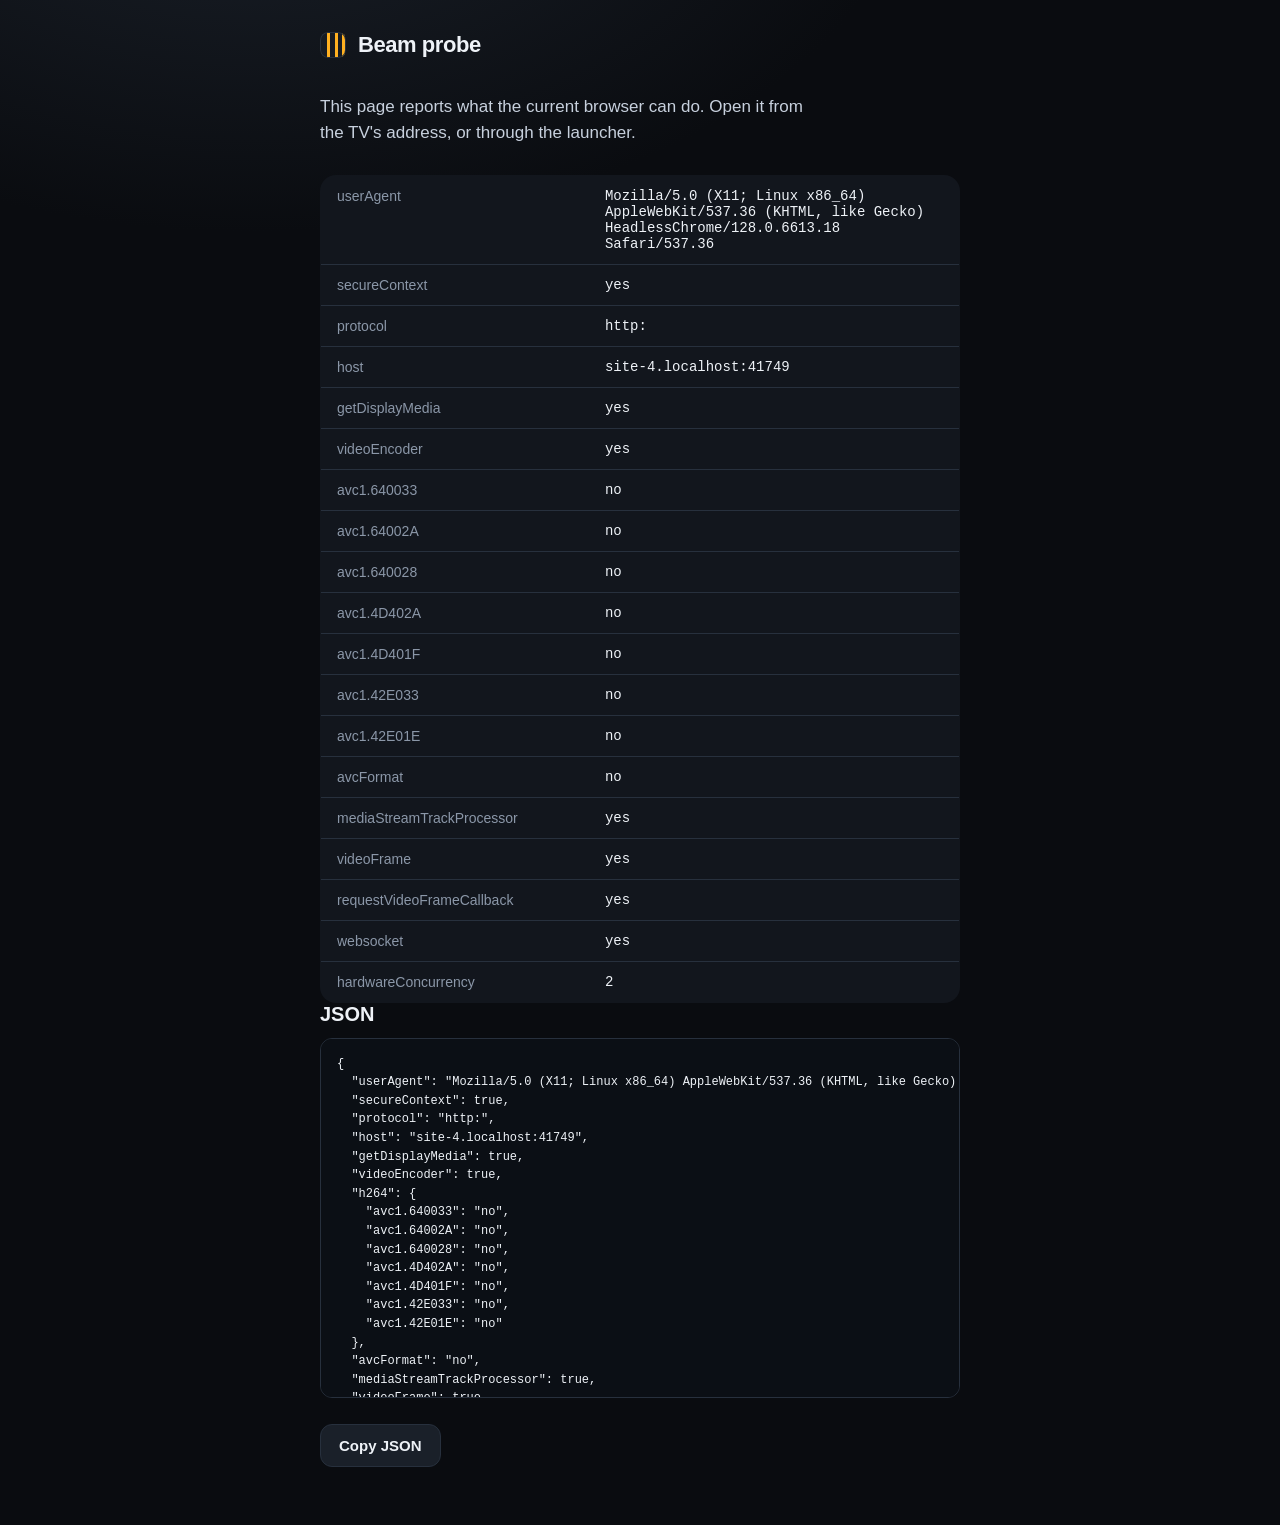
==== probe.html @ 2ed6cdd7 "Publish launcher 2026-11-10T13:20:45Z" ====
<!doctype html>
<html lang="en">
  <head>
    <meta charset="utf-8" />
    <meta name="viewport" content="width=device-width, initial-scale=1" />
    <meta name="color-scheme" content="dark" />
    <title>Beam — browser probe</title>
    <link rel="icon" href="./icon.svg" type="image/svg+xml" />
    <script type="module" crossorigin src="./assets/probe.js"></script>
    <link rel="modulepreload" crossorigin href="./assets/styles.js">
    <link rel="stylesheet" crossorigin href="./assets/styles.css">
  </head>
  <body>
    <div id="app" class="probe-page">
      <header class="top">
        <div class="brand"><span class="beam-mark" aria-hidden="true"></span> Beam probe</div>
      </header>
      <main>
        <p class="lede">This page reports what the current browser can do. Open it from the TV's address, or through the launcher.</p>
        <table class="probe-table">
          <tbody id="probe-results"></tbody>
        </table>
        <h2>JSON</h2>
        <pre id="probe-json" class="probe-json"></pre>
        <button id="copy-probe" class="secondary" type="button">Copy JSON</button>
        <p class="hint" id="copy-hint"></p>
      </main>
    </div>
  </body>
</html>
---- assets/styles.css ----
:root{--bg:#0a0c10;--panel:#12161d;--panel-2:#171c25;--text:#eef2f7;--muted:#8b97a8;--line:#27303d;--amber:#ffb020;--amber-dim:#8a5e13;--green:#4ade80;--red:#f87171;--blue:#7dd3fc;--radius:16px;--lightningcss-light: ;--lightningcss-dark:initial;color-scheme:dark;font-family:-apple-system,BlinkMacSystemFont,Segoe UI,Roboto,Helvetica,Arial,sans-serif}*{box-sizing:border-box}html,body{background:radial-gradient(1200px 700px at 20% -10%, #1a2029 0%, var(--bg) 55%) no-repeat;min-height:100%;color:var(--text);margin:0}body{justify-content:center;min-height:100vh;padding:32px 20px 48px;display:flex}#app{flex-direction:column;width:100%;max-width:640px;min-height:calc(100vh - 80px);display:flex}.top{justify-content:space-between;align-items:baseline;gap:16px;margin-bottom:36px;display:flex}.brand{letter-spacing:-.02em;align-items:center;gap:12px;font-size:22px;font-weight:700;display:flex}.beam-mark{background:linear-gradient(90deg, transparent 0 28%, var(--amber) 28% 40%, transparent 40% 56%, var(--amber) 56% 68%, transparent 68% 84%, var(--amber) 84% 96%, transparent 96%), #161b23;width:26px;height:26px;box-shadow:inset 0 0 0 1px var(--line);border-radius:8px}.tv-name{color:var(--muted);text-align:right;font-size:14px}main{flex:1}.panel{background:linear-gradient(180deg, var(--panel-2), var(--panel));border:1px solid var(--line);border-radius:var(--radius);padding:28px}.lede{color:#c7d0dd;max-width:52ch;margin:0 0 28px;font-size:17px;line-height:1.55}label{color:var(--muted);letter-spacing:.04em;text-transform:uppercase;margin-bottom:8px;font-size:13px;font-weight:600;display:block}input[type=text]{border:1px solid var(--line);width:100%;color:var(--text);background:#0b0f15;border-radius:12px;outline:none;padding:14px 16px;font-size:18px;transition:border-color .12s,box-shadow .12s}input[type=text]:focus{border-color:var(--amber-dim);box-shadow:0 0 0 4px #ffb0201f}input.pin{letter-spacing:.4em;text-align:center;padding:18px 10px 18px 24px;font-family:ui-monospace,SFMono-Regular,Menlo,Consolas,monospace;font-size:40px}.target-row{margin-bottom:24px}.target-input{gap:10px;display:flex}.target-input input{flex:1}#pin-row{margin-bottom:24px}.hint{color:var(--muted);margin:10px 0 0;font-size:13px;line-height:1.5}.actions{gap:12px;margin-top:8px;display:flex}button{font:inherit;cursor:pointer;border:1px solid #0000;border-radius:12px;transition:transform 80ms,background .12s,border-color .12s}button:active{transform:translateY(1px)}button.primary{background:var(--amber);color:#1a1203;padding:14px 22px;font-size:16px;font-weight:700}button.primary:hover{background:#ffc04d}button.primary.big{width:100%;padding:18px 22px;font-size:18px}button.secondary{border-color:var(--line);color:var(--text);background:#1a2029;padding:0 18px;font-size:15px;font-weight:600}button.secondary:hover{background:#222a36}button.danger{color:#ffb4b4;background:#2a1416;border-color:#58262b;width:100%;padding:14px 22px;font-size:16px;font-weight:700}button.danger:hover{background:#36191c}button:disabled{opacity:.45;cursor:not-allowed}.status-line{color:#c7d0dd;align-items:center;gap:10px;margin:0 0 24px;font-size:17px;display:flex}.status-line strong{color:var(--text)}.dot{background:var(--muted);border-radius:50%;flex:none;width:10px;height:10px}.dot.ok{background:var(--green);box-shadow:0 0 0 4px #4ade801f}.dot.live{background:var(--red);animation:1.6s ease-in-out infinite pulse;box-shadow:0 0 0 4px #f8717124}@keyframes pulse{50%{opacity:.45}}.quality{grid-template-columns:1fr 1fr;gap:10px;margin-bottom:22px;display:grid}.quality button{border-color:var(--line);color:var(--muted);text-align:left;background:#0b0f15;padding:16px}.quality button span{color:var(--text);margin-bottom:4px;font-size:16px;font-weight:650;display:block}.quality button small{font-size:12px}.quality button[aria-pressed=true]{border-color:var(--amber-dim);box-shadow:inset 0 0 0 1px var(--amber-dim);background:#1b1609}.quality button[aria-pressed=true] span{color:var(--amber)}.stats{grid-template-columns:1fr 1fr;gap:12px;margin:0 0 22px;display:grid}.stats div{border:1px solid var(--line);background:#0b0f15;border-radius:12px;padding:14px 16px}.stats dt{color:var(--muted);letter-spacing:.04em;text-transform:uppercase;margin-bottom:6px;font-size:12px}.stats dd{margin:0;font-family:ui-monospace,SFMono-Regular,Menlo,Consolas,monospace;font-size:18px}.error,.notice{border-radius:12px;margin-top:18px;padding:14px 16px;font-size:14px;line-height:1.5}.error{color:#ffc2c2;background:#2a1416;border:1px solid #58262b}.notice{color:#b7e2fb;background:#101a22;border:1px solid #244152}.notice button,.error button{border-color:var(--line);color:var(--text);background:#1a2029;margin-top:10px;margin-right:8px;padding:9px 14px;font-size:13px;font-weight:600}h2{margin:0 0 10px;font-size:20px}footer{color:var(--muted);justify-content:space-between;gap:12px;padding-top:28px;font-size:12px;display:flex}.probe-page{max-width:760px}.probe-table{border-collapse:collapse;background:var(--panel);border:1px solid var(--line);border-radius:var(--radius);width:100%;overflow:hidden}.probe-table td{border-bottom:1px solid var(--line);vertical-align:top;padding:12px 16px;font-size:14px}.probe-table tr:last-child td{border-bottom:0}.probe-table td:first-child{color:var(--muted);width:42%}.probe-table td:last-child{word-break:break-word;font-family:ui-monospace,SFMono-Regular,Menlo,Consolas,monospace}.probe-json{border:1px solid var(--line);background:#0b0f15;border-radius:12px;max-height:360px;padding:16px;font-size:12px;line-height:1.55;overflow:auto}.probe-page .secondary{margin-top:14px;padding:12px 18px}@media (max-width:520px){body{padding:20px 14px 32px}.panel{padding:22px 18px}input.pin{font-size:32px}.stats,.quality{grid-template-columns:1fr}.target-input{flex-direction:column}.target-input button{padding:12px 18px}}.capture-video{opacity:.001;pointer-events:none;width:2px;height:2px;position:fixed;bottom:0;left:0}
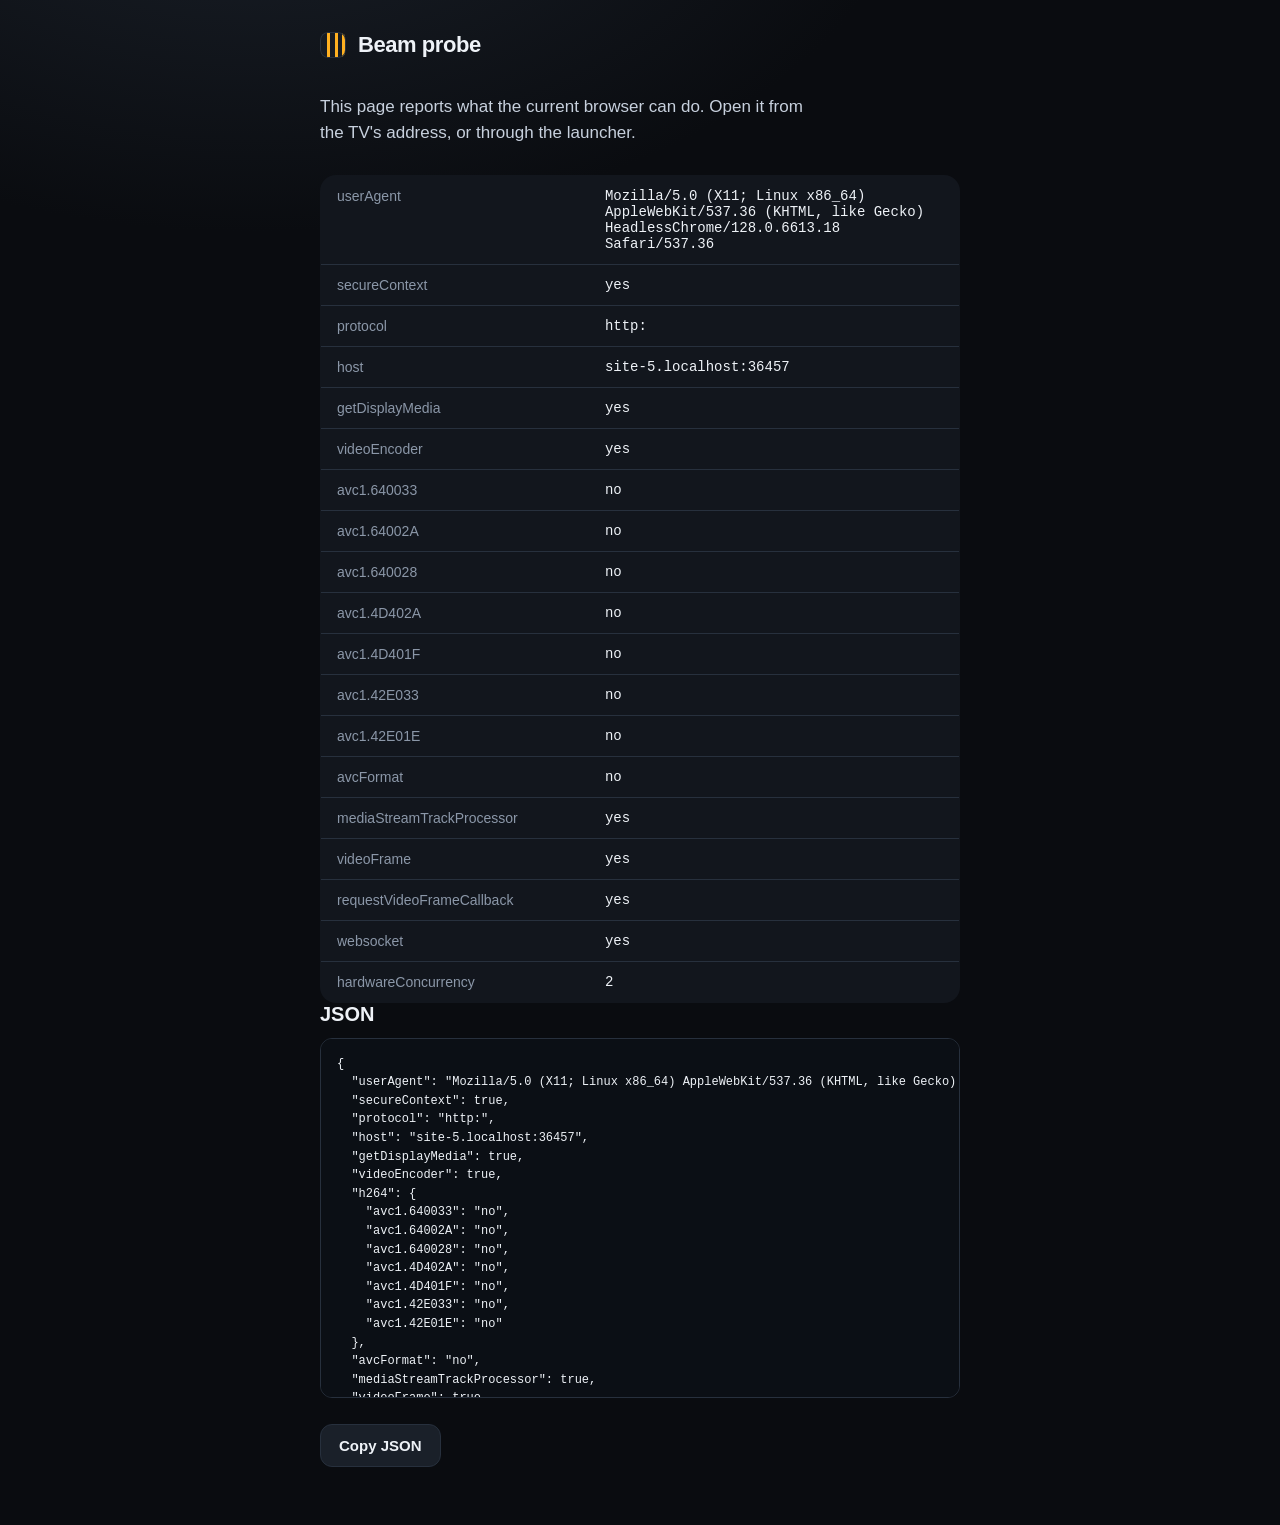
==== commit 00dd89a7: "Publish launcher 2026-11-10T13:27:50Z" ====
--- a/probe.html
+++ b/probe.html
@@ -6,9 +6,9 @@
     <meta name="color-scheme" content="dark" />
     <title>Beam — browser probe</title>
     <link rel="icon" href="./icon.svg" type="image/svg+xml" />
-    <script type="module" crossorigin src="./assets/probe.js"></script>
-    <link rel="modulepreload" crossorigin href="./assets/styles.js">
-    <link rel="stylesheet" crossorigin href="./assets/styles.css">
+    <script type="module" crossorigin src="./assets/probe-CTKQ2bMl.js"></script>
+    <link rel="modulepreload" crossorigin href="./assets/styles-DAVmAO50.js">
+    <link rel="stylesheet" crossorigin href="./assets/styles-EO2D7uc_.css">
   </head>
   <body>
     <div id="app" class="probe-page">
--- a/assets/styles-EO2D7uc_.css
+++ b/assets/styles-EO2D7uc_.css
@@ -0,0 +1 @@
+:root{--bg:#0a0c10;--panel:#12161d;--panel-2:#171c25;--text:#eef2f7;--muted:#8b97a8;--line:#27303d;--amber:#ffb020;--amber-dim:#8a5e13;--green:#4ade80;--red:#f87171;--blue:#7dd3fc;--radius:16px;--lightningcss-light: ;--lightningcss-dark:initial;color-scheme:dark;font-family:-apple-system,BlinkMacSystemFont,Segoe UI,Roboto,Helvetica,Arial,sans-serif}*{box-sizing:border-box}html,body{background:radial-gradient(1200px 700px at 20% -10%, #1a2029 0%, var(--bg) 55%) no-repeat;min-height:100%;color:var(--text);margin:0}body{justify-content:center;min-height:100vh;padding:32px 20px 48px;display:flex}#app{flex-direction:column;width:100%;max-width:640px;min-height:calc(100vh - 80px);display:flex}.top{justify-content:space-between;align-items:baseline;gap:16px;margin-bottom:36px;display:flex}.brand{letter-spacing:-.02em;align-items:center;gap:12px;font-size:22px;font-weight:700;display:flex}.beam-mark{background:linear-gradient(90deg, transparent 0 28%, var(--amber) 28% 40%, transparent 40% 56%, var(--amber) 56% 68%, transparent 68% 84%, var(--amber) 84% 96%, transparent 96%), #161b23;width:26px;height:26px;box-shadow:inset 0 0 0 1px var(--line);border-radius:8px}.tv-name{color:var(--muted);text-align:right;font-size:14px}main{flex:1}.panel{background:linear-gradient(180deg, var(--panel-2), var(--panel));border:1px solid var(--line);border-radius:var(--radius);padding:28px}.lede{color:#c7d0dd;max-width:52ch;margin:0 0 28px;font-size:17px;line-height:1.55}label{color:var(--muted);letter-spacing:.04em;text-transform:uppercase;margin-bottom:8px;font-size:13px;font-weight:600;display:block}input[type=text]{border:1px solid var(--line);width:100%;color:var(--text);background:#0b0f15;border-radius:12px;outline:none;padding:14px 16px;font-size:18px;transition:border-color .12s,box-shadow .12s}input[type=text]:focus{border-color:var(--amber-dim);box-shadow:0 0 0 4px #ffb0201f}input.pin{letter-spacing:.4em;text-align:center;padding:18px 10px 18px 24px;font-family:ui-monospace,SFMono-Regular,Menlo,Consolas,monospace;font-size:40px}.target-row{margin-bottom:24px}.target-input{gap:10px;display:flex}.target-input input{flex:1}#pin-row{margin-bottom:24px}.hint{color:var(--muted);margin:10px 0 0;font-size:13px;line-height:1.5}.actions{gap:12px;margin-top:8px;display:flex}button{font:inherit;cursor:pointer;border:1px solid #0000;border-radius:12px;transition:transform 80ms,background .12s,border-color .12s}button:active{transform:translateY(1px)}button.primary{background:var(--amber);color:#1a1203;padding:14px 22px;font-size:16px;font-weight:700}button.primary:hover{background:#ffc04d}button.primary.big{width:100%;padding:18px 22px;font-size:18px}button.secondary{border-color:var(--line);color:var(--text);background:#1a2029;padding:0 18px;font-size:15px;font-weight:600}button.secondary:hover{background:#222a36}button.danger{color:#ffb4b4;background:#2a1416;border-color:#58262b;width:100%;padding:14px 22px;font-size:16px;font-weight:700}button.danger:hover{background:#36191c}button:disabled{opacity:.45;cursor:not-allowed}.button-link{border:1px solid var(--line);color:var(--text);background:#1a2029;border-radius:12px;justify-content:center;align-items:center;padding:14px 22px;font-size:16px;font-weight:700;text-decoration:none;display:inline-flex}.button-link:hover{background:#222a36}.status-line{color:#c7d0dd;align-items:center;gap:10px;margin:0 0 24px;font-size:17px;display:flex}.status-line strong{color:var(--text)}.dot{background:var(--muted);border-radius:50%;flex:none;width:10px;height:10px}.dot.ok{background:var(--green);box-shadow:0 0 0 4px #4ade801f}.dot.live{background:var(--red);animation:1.6s ease-in-out infinite pulse;box-shadow:0 0 0 4px #f8717124}@keyframes pulse{50%{opacity:.45}}.quality{grid-template-columns:1fr 1fr;gap:10px;margin-bottom:22px;display:grid}.quality button{border-color:var(--line);color:var(--muted);text-align:left;background:#0b0f15;padding:16px}.quality button span{color:var(--text);margin-bottom:4px;font-size:16px;font-weight:650;display:block}.quality button small{font-size:12px}.quality button[aria-pressed=true]{border-color:var(--amber-dim);box-shadow:inset 0 0 0 1px var(--amber-dim);background:#1b1609}.quality button[aria-pressed=true] span{color:var(--amber)}.stats{grid-template-columns:1fr 1fr;gap:12px;margin:0 0 22px;display:grid}.stats div{border:1px solid var(--line);background:#0b0f15;border-radius:12px;padding:14px 16px}.stats dt{color:var(--muted);letter-spacing:.04em;text-transform:uppercase;margin-bottom:6px;font-size:12px}.stats dd{margin:0;font-family:ui-monospace,SFMono-Regular,Menlo,Consolas,monospace;font-size:18px}.error,.notice{border-radius:12px;margin-top:18px;padding:14px 16px;font-size:14px;line-height:1.5}.error{color:#ffc2c2;background:#2a1416;border:1px solid #58262b}.notice{color:#b7e2fb;background:#101a22;border:1px solid #244152}.notice button,.error button{border-color:var(--line);color:var(--text);background:#1a2029;margin-top:10px;margin-right:8px;padding:9px 14px;font-size:13px;font-weight:600}h2{margin:0 0 10px;font-size:20px}footer{color:var(--muted);justify-content:space-between;gap:12px;padding-top:28px;font-size:12px;display:flex}.probe-page{max-width:760px}.probe-table{border-collapse:collapse;background:var(--panel);border:1px solid var(--line);border-radius:var(--radius);width:100%;overflow:hidden}.probe-table td{border-bottom:1px solid var(--line);vertical-align:top;padding:12px 16px;font-size:14px}.probe-table tr:last-child td{border-bottom:0}.probe-table td:first-child{color:var(--muted);width:42%}.probe-table td:last-child{word-break:break-word;font-family:ui-monospace,SFMono-Regular,Menlo,Consolas,monospace}.probe-json{border:1px solid var(--line);background:#0b0f15;border-radius:12px;max-height:360px;padding:16px;font-size:12px;line-height:1.55;overflow:auto}.probe-page .secondary{margin-top:14px;padding:12px 18px}@media (max-width:520px){body{padding:20px 14px 32px}.panel{padding:22px 18px}input.pin{font-size:32px}.stats,.quality{grid-template-columns:1fr}.target-input{flex-direction:column}.target-input button{padding:12px 18px}}.capture-video{opacity:.001;pointer-events:none;width:2px;height:2px;position:fixed;bottom:0;left:0}
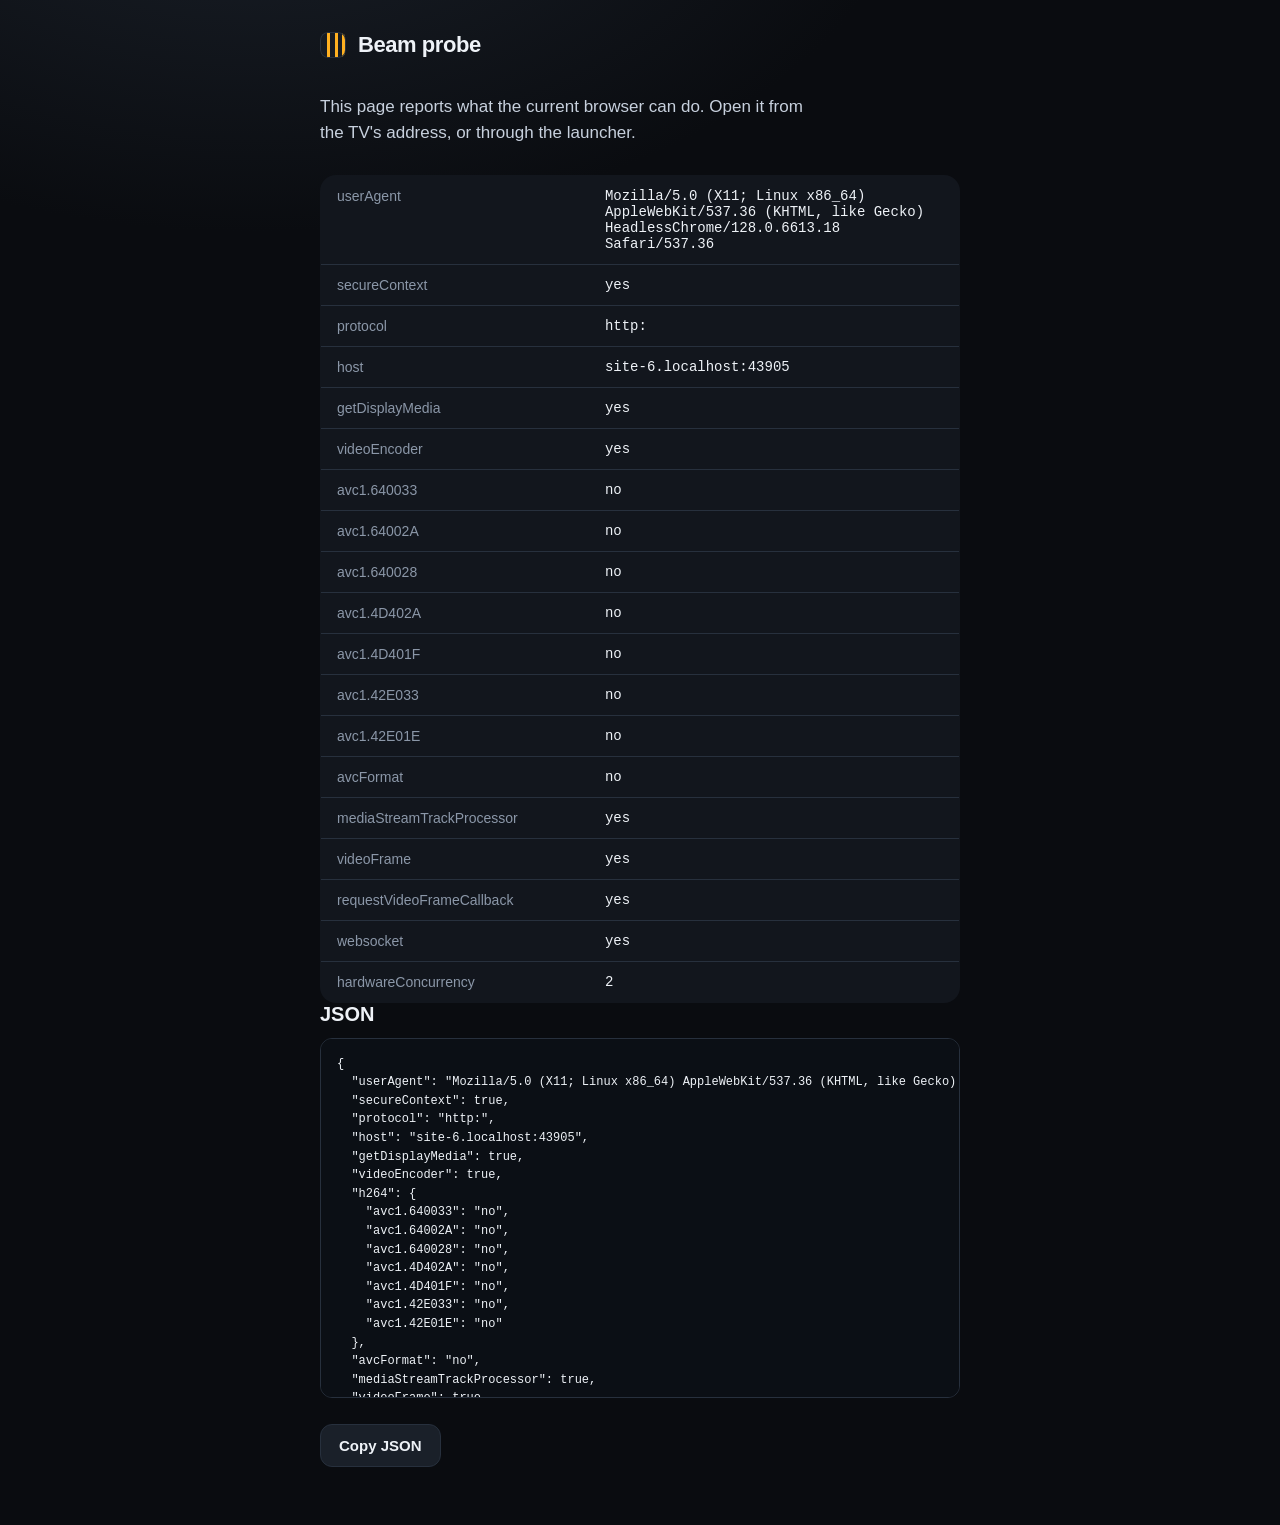
==== commit d99b9964: "Publish launcher 2026-11-10T13:43:34Z" ====
--- a/probe.html
+++ b/probe.html
@@ -6,9 +6,9 @@
     <meta name="color-scheme" content="dark" />
     <title>Beam — browser probe</title>
     <link rel="icon" href="./icon.svg" type="image/svg+xml" />
-    <script type="module" crossorigin src="./assets/probe-CTKQ2bMl.js"></script>
-    <link rel="modulepreload" crossorigin href="./assets/styles-DAVmAO50.js">
-    <link rel="stylesheet" crossorigin href="./assets/styles-EO2D7uc_.css">
+    <script type="module" crossorigin src="./assets/probe-BAx-mOum.js"></script>
+    <link rel="modulepreload" crossorigin href="./assets/styles-BPmNY4_w.js">
+    <link rel="stylesheet" crossorigin href="./assets/styles-Ci58jAXy.css">
   </head>
   <body>
     <div id="app" class="probe-page">
--- a/assets/styles-Ci58jAXy.css
+++ b/assets/styles-Ci58jAXy.css
@@ -0,0 +1 @@
+:root{--bg:#0a0c10;--panel:#12161d;--panel-2:#171c25;--text:#eef2f7;--muted:#8b97a8;--line:#27303d;--amber:#ffb020;--amber-dim:#8a5e13;--green:#4ade80;--red:#f87171;--blue:#7dd3fc;--radius:16px;--lightningcss-light: ;--lightningcss-dark:initial;color-scheme:dark;font-family:-apple-system,BlinkMacSystemFont,Segoe UI,Roboto,Helvetica,Arial,sans-serif}*{box-sizing:border-box}html,body{background:radial-gradient(1200px 700px at 20% -10%, #1a2029 0%, var(--bg) 55%) no-repeat;min-height:100%;color:var(--text);margin:0}body{justify-content:center;min-height:100vh;padding:32px 20px 48px;display:flex}#app{flex-direction:column;width:100%;max-width:640px;min-height:calc(100vh - 80px);display:flex}.top{justify-content:space-between;align-items:baseline;gap:16px;margin-bottom:36px;display:flex}.brand{letter-spacing:-.02em;align-items:center;gap:12px;font-size:22px;font-weight:700;display:flex}.beam-mark{background:linear-gradient(90deg, transparent 0 28%, var(--amber) 28% 40%, transparent 40% 56%, var(--amber) 56% 68%, transparent 68% 84%, var(--amber) 84% 96%, transparent 96%), #161b23;width:26px;height:26px;box-shadow:inset 0 0 0 1px var(--line);border-radius:8px}.tv-name{color:var(--muted);text-align:right;font-size:14px}main{flex:1}.panel{background:linear-gradient(180deg, var(--panel-2), var(--panel));border:1px solid var(--line);border-radius:var(--radius);padding:28px}.lede{color:#c7d0dd;max-width:52ch;margin:0 0 28px;font-size:17px;line-height:1.55}label{color:var(--muted);letter-spacing:.04em;text-transform:uppercase;margin-bottom:8px;font-size:13px;font-weight:600;display:block}input[type=text]{border:1px solid var(--line);width:100%;color:var(--text);background:#0b0f15;border-radius:12px;outline:none;padding:14px 16px;font-size:18px;transition:border-color .12s,box-shadow .12s}input[type=text]:focus{border-color:var(--amber-dim);box-shadow:0 0 0 4px #ffb0201f}input.pin{letter-spacing:.4em;text-align:center;padding:18px 10px 18px 24px;font-family:ui-monospace,SFMono-Regular,Menlo,Consolas,monospace;font-size:40px}.target-row{margin-bottom:24px}.target-input{gap:10px;display:flex}.target-input input{flex:1}#pin-row{margin-bottom:24px}.hint{color:var(--muted);margin:10px 0 0;font-size:13px;line-height:1.5}.actions{gap:12px;margin-top:8px;display:flex}button{font:inherit;cursor:pointer;border:1px solid #0000;border-radius:12px;transition:transform 80ms,background .12s,border-color .12s}button:active{transform:translateY(1px)}button.primary{background:var(--amber);color:#1a1203;padding:14px 22px;font-size:16px;font-weight:700}button.primary:hover{background:#ffc04d}button.primary.big{width:100%;padding:18px 22px;font-size:18px}button.secondary{border-color:var(--line);color:var(--text);background:#1a2029;padding:0 18px;font-size:15px;font-weight:600}button.secondary:hover{background:#222a36}button.danger{color:#ffb4b4;background:#2a1416;border-color:#58262b;width:100%;padding:14px 22px;font-size:16px;font-weight:700}button.danger:hover{background:#36191c}button:disabled{opacity:.45;cursor:not-allowed}.button-link{border:1px solid var(--line);color:var(--text);background:#1a2029;border-radius:12px;justify-content:center;align-items:center;padding:14px 22px;font-size:16px;font-weight:700;text-decoration:none;display:inline-flex}.button-link:hover{background:#222a36}.status-line{color:#c7d0dd;align-items:center;gap:10px;margin:0 0 24px;font-size:17px;display:flex}.status-line strong{color:var(--text)}.dot{background:var(--muted);border-radius:50%;flex:none;width:10px;height:10px}.dot.ok{background:var(--green);box-shadow:0 0 0 4px #4ade801f}.dot.live{background:var(--red);animation:1.6s ease-in-out infinite pulse;box-shadow:0 0 0 4px #f8717124}@keyframes pulse{50%{opacity:.45}}.quality{grid-template-columns:1fr 1fr;gap:10px;margin-bottom:22px;display:grid}.quality button{border-color:var(--line);color:var(--muted);text-align:left;background:#0b0f15;padding:16px}.quality button span{color:var(--text);margin-bottom:4px;font-size:16px;font-weight:650;display:block}.quality button small{font-size:12px}.quality button[aria-pressed=true]{border-color:var(--amber-dim);box-shadow:inset 0 0 0 1px var(--amber-dim);background:#1b1609}.quality button[aria-pressed=true] span{color:var(--amber)}.stats{grid-template-columns:1fr 1fr;gap:12px;margin:0 0 22px;display:grid}.stats div{border:1px solid var(--line);background:#0b0f15;border-radius:12px;padding:14px 16px}.stats dt{color:var(--muted);letter-spacing:.04em;text-transform:uppercase;margin-bottom:6px;font-size:12px}.stats dd{margin:0;font-family:ui-monospace,SFMono-Regular,Menlo,Consolas,monospace;font-size:18px}.error,.notice{border-radius:12px;margin-top:18px;padding:14px 16px;font-size:14px;line-height:1.5}.error{color:#ffc2c2;background:#2a1416;border:1px solid #58262b}.notice{color:#b7e2fb;background:#101a22;border:1px solid #244152}.notice button,.error button{border-color:var(--line);color:var(--text);background:#1a2029;margin-top:10px;margin-right:8px;padding:9px 14px;font-size:13px;font-weight:600}h2{margin:0 0 10px;font-size:20px}footer{color:var(--muted);justify-content:space-between;gap:12px;padding-top:28px;font-size:12px;display:flex}.probe-page{max-width:760px}.probe-table{border-collapse:collapse;background:var(--panel);border:1px solid var(--line);border-radius:var(--radius);width:100%;overflow:hidden}.probe-table td{border-bottom:1px solid var(--line);vertical-align:top;padding:12px 16px;font-size:14px}.probe-table tr:last-child td{border-bottom:0}.probe-table td:first-child{color:var(--muted);width:42%}.probe-table td:last-child{word-break:break-word;font-family:ui-monospace,SFMono-Regular,Menlo,Consolas,monospace}.probe-json{border:1px solid var(--line);background:#0b0f15;border-radius:12px;max-height:360px;padding:16px;font-size:12px;line-height:1.55;overflow:auto}.probe-page .secondary{margin-top:14px;padding:12px 18px}@media (max-width:520px){body{padding:20px 14px 32px}.panel{padding:22px 18px}input.pin{font-size:32px}.stats,.quality{grid-template-columns:1fr}.target-input{flex-direction:column}.target-input button{padding:12px 18px}}.capture-video{opacity:.001;pointer-events:none;width:2px;height:2px;position:fixed;bottom:0;left:0}.capture-canvas{border:1px solid var(--line);opacity:.85;pointer-events:none;border-radius:8px;width:240px;height:135px;position:fixed;bottom:16px;right:16px}
